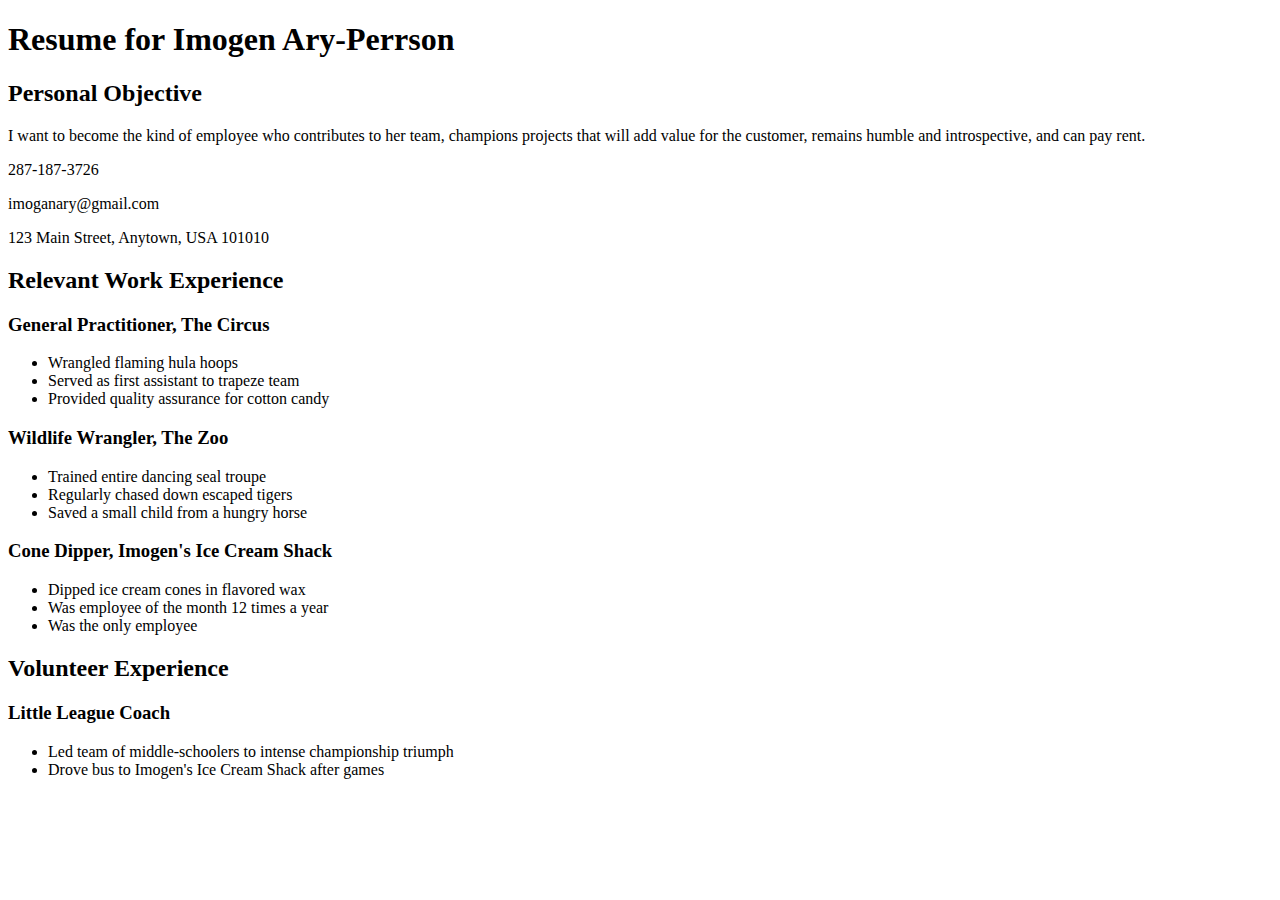
==== css/css-demo/index.html @ 743bc2c8 "Add practice stylesheet to homepage" ====
<!DOCTYPE html>
<html>
<head>
  <title>Resume</title>
  <!-- We're using Google Fonts, which you can also do on your sites, but you don't need to know how for any assessments in this unit. -->
  <link href='styles/elegant-styles.css' rel='stylesheet' type='text/css'>
  <link rel="stylesheet" type="text/css" href="styles/fixed-contact.css">
  <link rel="stylesheet" type="text/css" href="styles/practice.css">
  
</head>
<body>
  <h1 id="resume-title">Resume for Imogen Ary-Perrson</h1>
  <section id="personal-objective">
    <h2>Personal Objective</h2>
    <p>I want to become the kind of employee who contributes to her team, champions projects that will add value for the customer, remains humble and introspective, and can pay rent.</p>
  </section>
  <section id="contact-info">
    <p>287-187-3726</p>
    <p>imoganary@gmail.com</p>
    <p>123 Main Street, Anytown, USA 101010</p>
  </section>

  <section id="work-experience">
    <h2 class="experience-category">Relevant Work Experience</h2>
    <section class="job">
      <h3>General Practitioner, The Circus</h3>
      <ul>
        <li>Wrangled flaming hula hoops</li>
        <li>Served as first assistant to trapeze team</li>
        <li class="featured">Provided quality assurance for cotton candy</li>
      </ul>
    </section>
    <section class="job">
      <h3>Wildlife Wrangler, The Zoo</h3>
      <ul>
        <li>Trained entire dancing seal troupe</li>
        <li>Regularly chased down escaped tigers</li>
        <li class="featured">Saved a small child from a hungry horse</li>
      </ul>
    </section>
    <section class="job">
      <h3>Cone Dipper, Imogen's Ice Cream Shack</h3>
      <ul>
        <li>Dipped ice cream cones in flavored wax</li>
        <li class="featured">Was employee of the month 12 times a year</li>
        <li>Was the only employee</li>
      </ul>
    </section>
  </section>

  <section id="volunteer-experience">
    <h2 class="experience-category">Volunteer Experience</h1>
    <section class="volunteer-gig">
      <h3>Little League Coach</h3>
      <ul>
        <li>Led team of middle-schoolers to intense championship triumph</li>
        <li>Drove bus to Imogen's Ice Cream Shack after games</li>
      </ul>
    </section>
  </section>
</body>
</html>
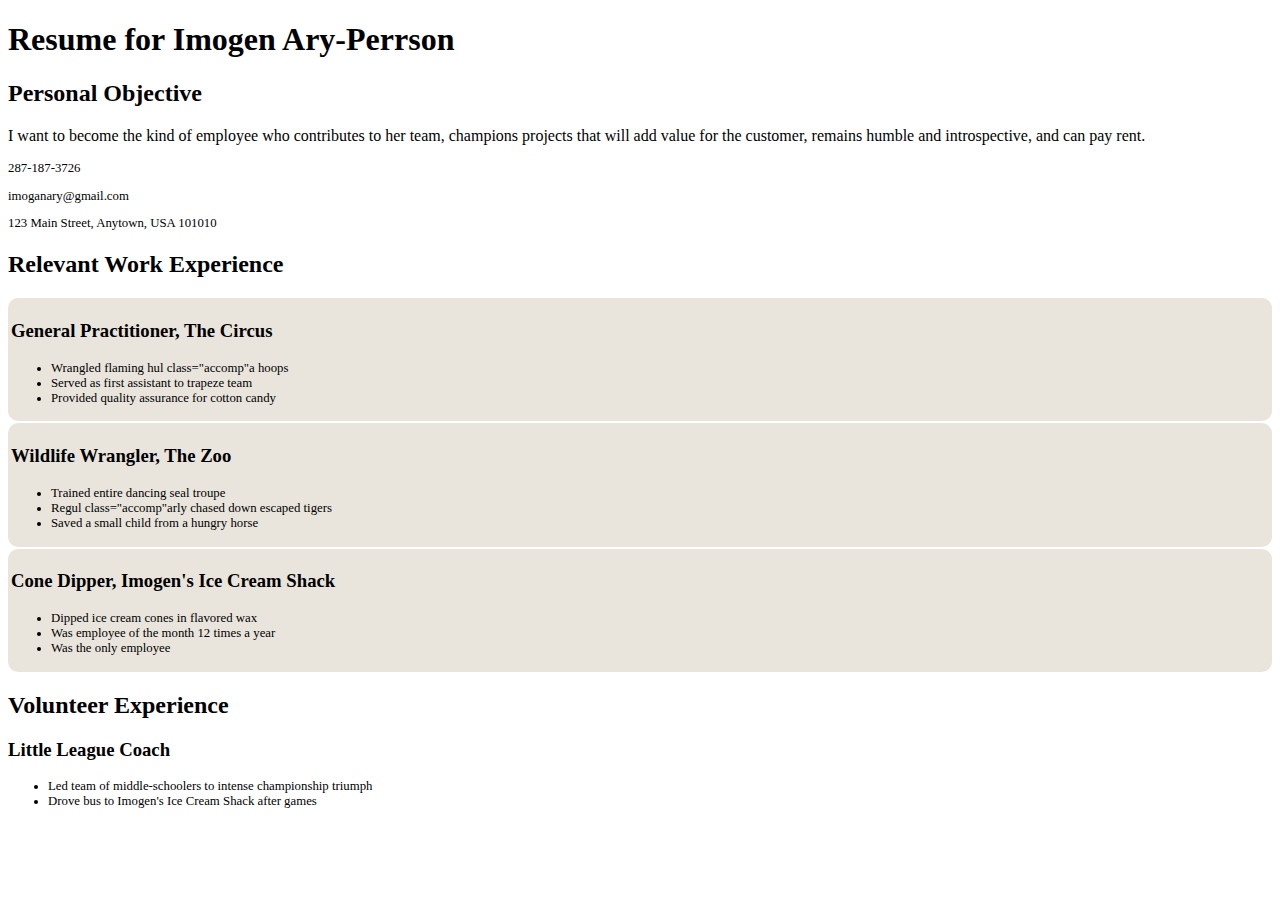
==== commit 77e0e35c: "Make accomplishments text smaller" ====
--- a/css/css-demo/index.html
+++ b/css/css-demo/index.html
@@ -24,27 +24,27 @@
     <h2 class="experience-category">Relevant Work Experience</h2>
     <section class="job">
       <h3>General Practitioner, The Circus</h3>
-      <ul>
-        <li>Wrangled flaming hula hoops</li>
+      <ul class="accomp">
+        <li>Wrangled flaming hul class="accomp"a hoops</li>
         <li>Served as first assistant to trapeze team</li>
         <li class="featured">Provided quality assurance for cotton candy</li>
-      </ul>
+      </ul class="accomp">
     </section>
     <section class="job">
       <h3>Wildlife Wrangler, The Zoo</h3>
-      <ul>
+      <ul class="accomp">
         <li>Trained entire dancing seal troupe</li>
-        <li>Regularly chased down escaped tigers</li>
+        <li>Regul class="accomp"arly chased down escaped tigers</li>
         <li class="featured">Saved a small child from a hungry horse</li>
-      </ul>
+      </ul class="accomp">
     </section>
     <section class="job">
       <h3>Cone Dipper, Imogen's Ice Cream Shack</h3>
-      <ul>
+      <ul class="accomp">
         <li>Dipped ice cream cones in flavored wax</li>
         <li class="featured">Was employee of the month 12 times a year</li>
         <li>Was the only employee</li>
-      </ul>
+      </ul class="accomp">
     </section>
   </section>
 
@@ -52,10 +52,10 @@
     <h2 class="experience-category">Volunteer Experience</h1>
     <section class="volunteer-gig">
       <h3>Little League Coach</h3>
-      <ul>
+      <ul class="accomp">
         <li>Led team of middle-schoolers to intense championship triumph</li>
         <li>Drove bus to Imogen's Ice Cream Shack after games</li>
-      </ul>
+      </ul class="accomp">
     </section>
   </section>
 </body>
--- a/css/css-demo/styles/practice.css
+++ b/css/css-demo/styles/practice.css
@@ -0,0 +1,14 @@
+#contact-info{
+  font-size: .8em;
+}
+
+.job{
+  background-color: #e9e5dc;
+  border-radius: 10px;
+  padding: 3px;
+  margin-bottom: 2px;
+}
+
+.accomp{
+  font-size: .8em;  
+}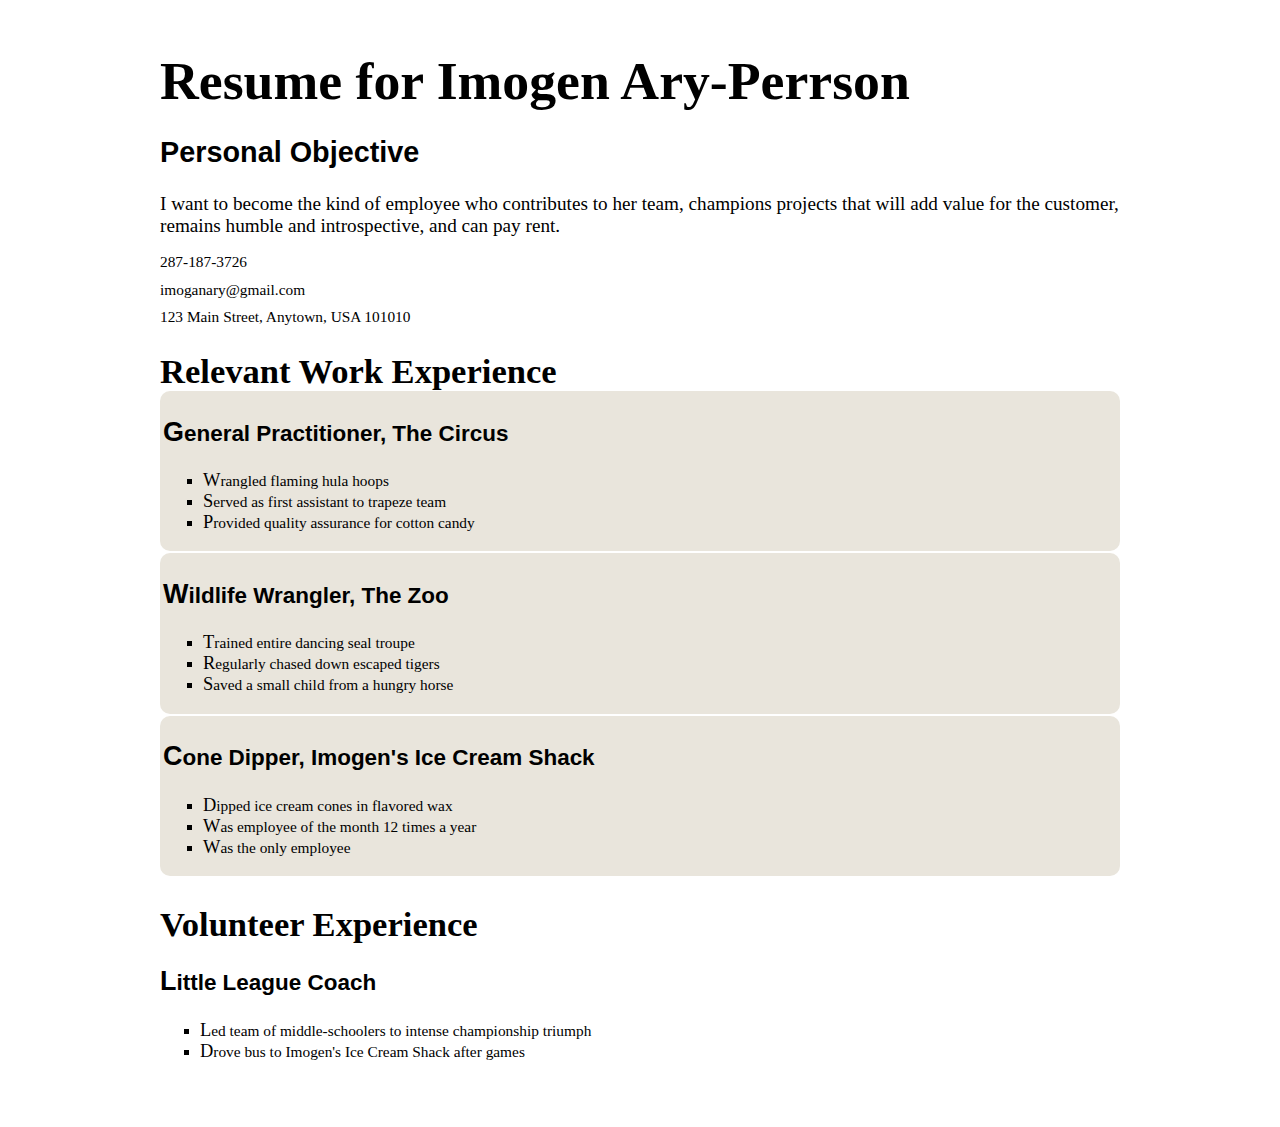
==== commit 099899c3: "Added pseudoselector for first letter in h3 and li" ====
--- a/css/css-demo/index.html
+++ b/css/css-demo/index.html
@@ -25,7 +25,7 @@
     <section class="job">
       <h3>General Practitioner, The Circus</h3>
       <ul class="accomp">
-        <li>Wrangled flaming hul class="accomp"a hoops</li>
+        <li>Wrangled flaming hula hoops</li>
         <li>Served as first assistant to trapeze team</li>
         <li class="featured">Provided quality assurance for cotton candy</li>
       </ul class="accomp">
@@ -34,7 +34,7 @@
       <h3>Wildlife Wrangler, The Zoo</h3>
       <ul class="accomp">
         <li>Trained entire dancing seal troupe</li>
-        <li>Regul class="accomp"arly chased down escaped tigers</li>
+        <li>Regularly chased down escaped tigers</li>
         <li class="featured">Saved a small child from a hungry horse</li>
       </ul class="accomp">
     </section>
--- a/css/css-demo/styles/elegant-styles.css
+++ b/css/css-demo/styles/elegant-styles.css
@@ -0,0 +1,66 @@
+/* You can use an HTML tag as a selector ... */
+
+html {
+  background-image: url("../images/wov.png");
+}
+
+body {
+  font-family: "Georgia", serif;
+  padding: 20px 30px;
+  border-radius: 5px;
+  background-color: white;
+  margin: 30px auto;
+  max-width: 960px;
+  font-size: 1.2em;
+}
+
+ul {
+  list-style-type: square;
+}
+
+/* You can select multiple tags at once! */
+
+h1, h2, h3, h4, h5, h6 {
+  font-family: "Helvetica", sans-serif;
+}
+
+/* 
+
+You can select a class (preceded by a period) 
+or ID (preceded by a hash).
+
+In HTML, a class is assigned like this:
+<p class="your-class-here">some text</p>
+
+An ID is assigned like this:
+<p id="your-id-here">some text</p>
+
+A given ID should only be used once in a document.
+A given class can be used multiple times in a document.
+
+*/
+
+.experience-category, #resume-title {
+  font-family: 'Dancing Script', cursive;
+  margin-bottom: 0;
+}
+
+/* You can use a tag AND a class
+to make the rule more specific. */
+
+h2.experience-category {
+  font-size: 1.8em;
+}
+
+h1#resume-title {
+  font-size: 2.8em;
+  margin-top: 0;
+}
+
+/* You can select the child tag of
+an element of a certain class (the p
+is nested inside the contact-info section) */
+
+#contact-info p {
+  line-height: .8;
+}--- a/css/css-demo/styles/practice.css
+++ b/css/css-demo/styles/practice.css
@@ -11,4 +11,8 @@
 
 .accomp{
   font-size: .8em;  
+}
+
+h3:first-letter,li:first-letter{
+  font-size: 1.2em;
 }